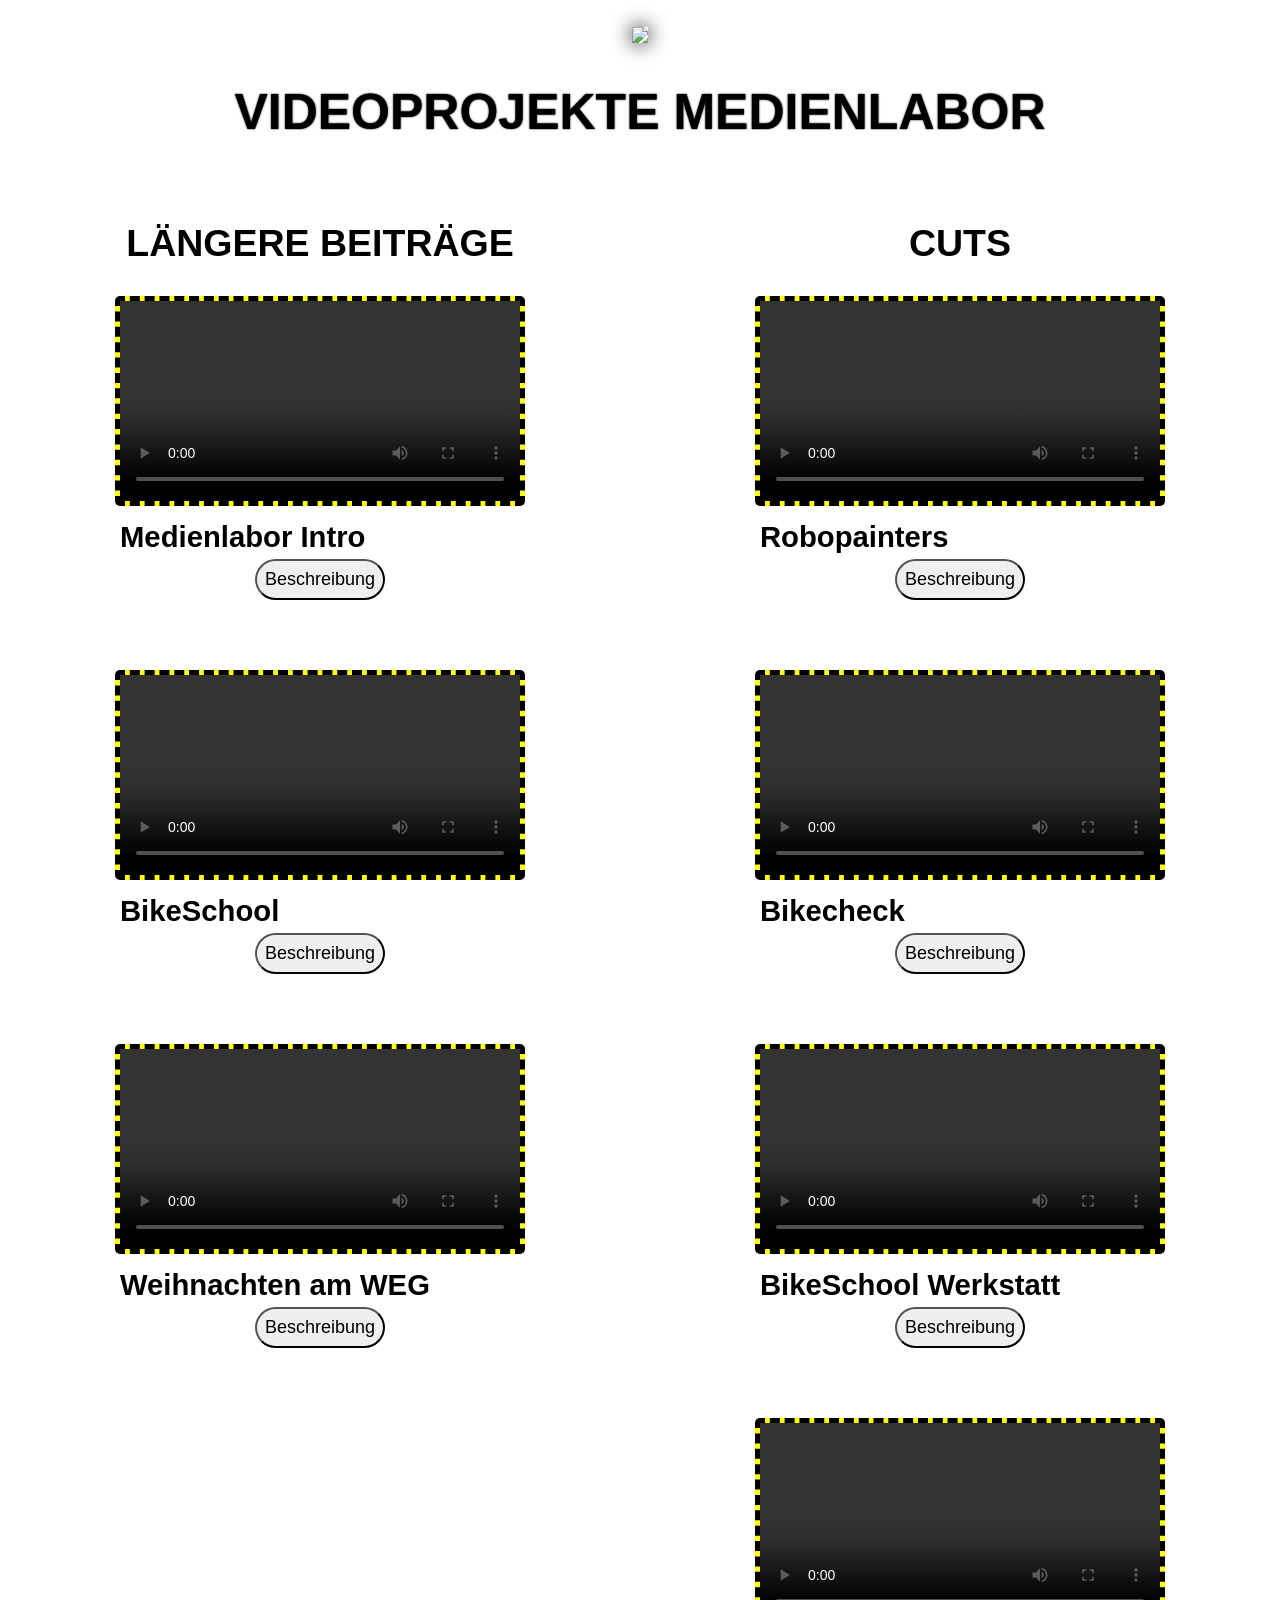
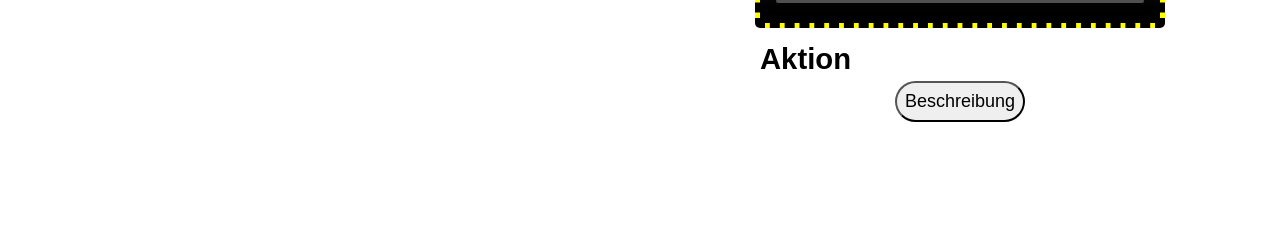
==== index.html @ 98c53531 "Add files via upload" ====
<!DOCTYPE html>
<html lang="de">
<head>
	<meta charset="utf-8">
	<meta name="viewport" content="width=device-width, initial-scale=1">
	<title>Videoprojekte Medienlabor</title>

	<link rel="stylesheet" href="styles_med.css">
</head>

<body>

<header>

	<img class="logo" src="logo.png">

	<h1>VIDEOPROJEKTE MEDIENLABOR</h1>

</header>


<main>

	<!-- LANGE VIDEOS -->
	<section class="long">

		<h2>LÄNGERE BEITRÄGE</h2>


		<!-- VIDEO BOX -->
		<div class="video-box">

			<video controls>
				<source src="vids/med-intro.m4v" type="video/mp4">
			</video>

			<h3>Medienlabor Intro</h3>

			<button class="btn">Beschreibung</button>

			<button class="close">X</button>

			<div class="description">
				<p>
					Willkommen zum Medienlabor!
				</p>
			</div>

		</div>


		<!-- VIDEO BOX -->
		<div class="video-box">

			<video controls>
				<source src="vids/b-school.m4v" type="video/mp4">
			</video>

			<h3>BikeSchool</h3>

			<button class="btn">Beschreibung</button>

			<button class="close">X</button>

			<div class="description">
				<p>
                    Bikeschool AG.
				</p>
			</div>

		</div>


		<!-- VIDEO BOX -->
		<div class="video-box">

			<video controls>
				<source src="vids/weihnachten.m4v" type="video/mp4">
			</video>

			<h3>Weihnachten am WEG</h3>

			<button class="btn">Beschreibung</button>

			<button class="close">X</button>

			<div class="description">
				<p>
					Weihnachten am Wolfgang-Ernst-Gymnasium.
				</p>
			</div>

		</div>

	</section>



	<!-- SHORTS -->
	<section class="short">

		<h2>CUTS</h2>


		<div class="video-box">

			<video controls>
				<source src="vids/robopaints.mp4" type="video/mp4">
			</video>

			<h3>Robopainters</h3>

			<button class="btn">Beschreibung</button>

			<button class="close">X</button>

			<div class="description">
				<p>
                    Robopainters, Tag der offenen Türen.       
                </p>
			</div>

		</div>



		<div class="video-box">

			<video controls>
				<source src="shorts/cut1.m4v" type="video/mp4">
			</video>

			<h3>Bikecheck</h3>

			<button class="btn">Beschreibung</button>

			<button class="close">X</button>

			<div class="description">
				<p>
					BikeCheck.
				</p>
			</div>

		</div>
		
		<div class="video-box">

			<video controls>
				<source src="shorts/cut2.m4v" type="video/mp4">
			</video>

			<h3>BikeSchool Werkstatt</h3>

			<button class="btn">Beschreibung</button>

			<button class="close">X</button>

			<div class="description">
				<p>
					BikeSchool AG Werkstatt.
				</p>
			</div>

		</div>
		
		<div class="video-box">

			<video controls>
				<source src="shorts/cut3.m4v" type="video/mp4">
			</video>

			<h3>Aktion</h3>

			<button class="btn">Beschreibung</button>

			<button class="close">X</button>

			<div class="description">
				<p>
					Aktion.
				</p>
			</div>

		</div>

	</section>

</main>

<div id="overlay"></div>

<div id="popup">
  <p>🎉 Glückwunsch! Du hast eine versteckte Überraschung gefunden!</p>
</div>

<script>

document.addEventListener('DOMContentLoaded', () => {

	const boxes = document.querySelectorAll('.video-box');

	boxes.forEach(box => {

		const btn = box.querySelector('.btn');
		const close = box.querySelector('.close');
		const des = box.querySelector('.description');

		btn.onclick = () => {

			des.style.display = 'block';
			close.style.display = 'block';
			btn.style.display = 'none';

		};

		close.onclick = () => {

			des.style.display = 'none';
			close.style.display = 'none';
			btn.style.display = 'block';

		};

	});
	
	
	const overlay = document.getElementById('overlay');
      const popup = document.getElementById('popup');

    function openPopup() {
        overlay.style.display = 'block';
        popup.style.display = 'block';
      }

    function closePopup() {
        overlay.style.display = 'none';
        popup.style.display = 'none';
      }

  // Taste "M"
    document.addEventListener('keydown', (e) => {
        if (e.key.toLowerCase() === 'm') {
        openPopup();
        }

    if (e.key === 'Escape') {
        closePopup();
    }
  });

  // Klick auf Hintergrund schließt
  overlay.addEventListener('click', closePopup);

});

</script>



</body>
</html>
---- styles_med.css ----
body {

	background-color: white;
	text-align: center;
	color: black;
	font-family: Arial;
	font-size: 25px;

	margin: 0;
	padding: 0;

}



header {

	margin-top: 20px;

}



.logo {

	width: 300px;
	box-shadow: 0 0 20px black;

}



h1 {

	text-shadow: 0 0 2px black;
	margin-bottom: 50px;

}



main {

	display: flex;
	justify-content: space-around;
	flex-wrap: wrap;

}



/* SPALTEN */

.long,
.short {

	width: 40%;
	min-height: 400px;

	background-color: white;

	border-radius: 30px;

	display: flex;
	flex-direction: column;
	align-items: center;

	padding-bottom: 50px;

}



/* VIDEO BOX */

.video-box {

	width: 100%;
	margin-bottom: 60px;

	display: flex;
	flex-direction: column;
	align-items: center;

}



/* VIDEOS */

video {

	border: 5px dashed black;

	width: 400px;
	height: 200px;

	background-color: yellow;

	border-radius: 5px;

	margin-bottom: 10px;

}



/* TITEL */

h3 {

	width: 400px;

	text-align: left;

	margin-top: 5px;
	margin-bottom: 5px;

}



/* BUTTON */

.btn {

	width: 130px;

	padding: 8px;

	font-size: 18px;

	border-radius: 50px;

	cursor: pointer;

	margin-bottom: 10px;

	transition: 0.25s;

}

.btn:hover {
	font-size: 20px;
	width: 140px;
	box-shadow: 0 0 10px black;
}



/* CLOSE BUTTON */

.close {

	display: none;

	width: 50px;

	padding: 5px;

	font-size: 20px;

	border: none;

	color: red;

	cursor: pointer;

	margin-bottom: 10px;

}



/* BESCHREIBUNG */

.description {

	display: none;

	width: 400px;

	min-height: 100px;

	border: 5px solid black;

	border-radius: 10px;

	padding: 15px;

	box-sizing: border-box;

	margin-bottom: 20px;

}

/* Hintergrund blur + dunkler overlay */
#overlay {
  	position: fixed;
  	top: 0;
  	left: 0;
  	width: 100%;
 	height: 100%;	
	background: rgba(0,0,0,0.4);
  	backdrop-filter: blur(6px);
  	display: none;
  	z-index: 999;
}

/* Popup Box */
#popup {
  	position: fixed;
  	top: 50%;
  	left: 50%;
  	transform: translate(-50%, -50%);
  	background: white;
  	padding: 30px 40px;
  	border-radius: 12px;
  	box-shadow: 0 10px 30px rgba(0,0,0,0.3);
  	font-size: 18px;
  	text-align: center;
  	display: none;
  	z-index: 1000;
  	max-width: 90%;
}

/* RESPONSIVE */

@media (max-width: 768px) {

	body {

		font-size: 16px;

	}


	main {

		flex-direction: column;
		align-items: center;

	}


	.long,
	.short {

		width: 95%;

	}


	video,
	.description,
	h3 {

		width: 90%;

		height: auto;

	}


	h1 {

		font-size: 24px;

	}


	h2 {

		font-size: 20px;

	}


	.logo {

		width: 200px;

	}

}
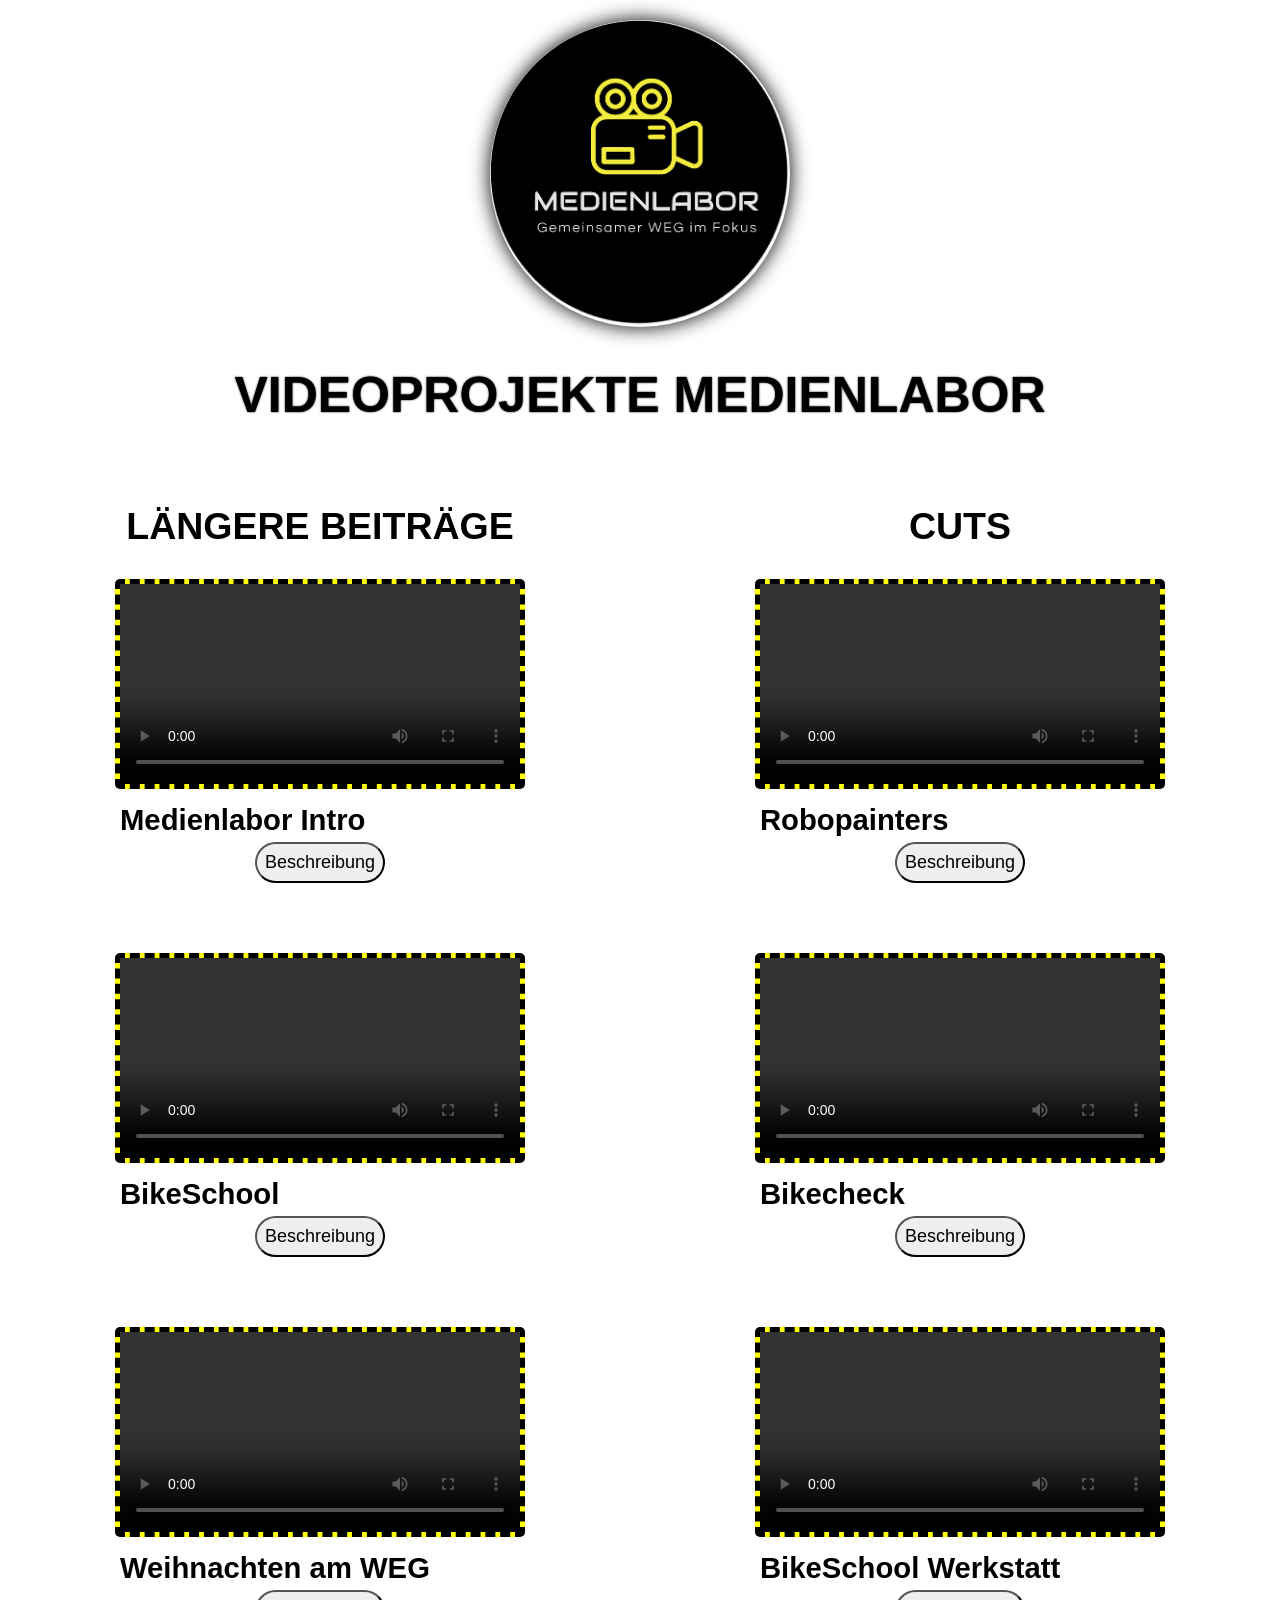
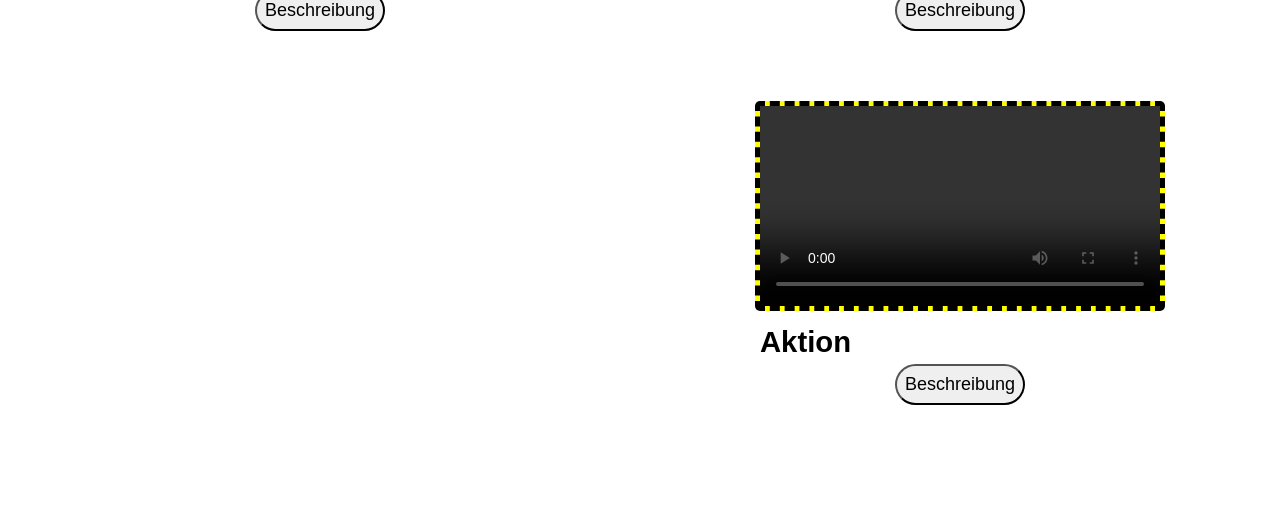
==== commit 3596b416: "Add files via upload" ====
--- a/index.html
+++ b/index.html
@@ -43,6 +43,10 @@
 			<div class="description">
 				<p>
 					Willkommen zum Medienlabor!
+					<br>
+					In diesem Video erfährst du mehr über das Medienlabor.
+					Wenn du fragen hast, melde dich gern bei jemanden aus unserem
+					Medienlabor-Team! 
 				</p>
 			</div>
 
@@ -64,7 +68,11 @@
 
 			<div class="description">
 				<p>
-                    Bikeschool AG.
+                    Bikeschool AG
+                    <br>
+                    Ein Blick hinter die Kulissen der BikeSchool AG am 
+                    Wolfgang-Ernst-Gymnasium.
+                    Hier zeigen wir Training, Technik und gemeinsame Aktionen.
 				</p>
 			</div>
 
@@ -87,6 +95,10 @@
 			<div class="description">
 				<p>
 					Weihnachten am Wolfgang-Ernst-Gymnasium.
+					<br>
+					Besonderer Besuch am Wolfgang-Ernst-Gymnasium: 
+					Der Weihnachtsmann sorgte dieses Jahr für festliche 
+					Stimmung und überraschte viele Schülerinnen und Schüler.
 				</p>
 			</div>
 
@@ -116,7 +128,9 @@
 
 			<div class="description">
 				<p>
-                    Robopainters, Tag der offenen Türen.       
+                    Die RoboPainters verbinden Technik und Kreativität: 
+                    Kleine Roboter bewegen sich mit
+                    Stiften über das Papier und erstellen eigene Kunstwerke.     
                 </p>
 			</div>
 
@@ -138,7 +152,9 @@
 
 			<div class="description">
 				<p>
-					BikeCheck.
+					Beim BikeCheck wird überprüft, 
+					ob die Fahrräder sicher und bereit für die nächste Fahrt sind. 
+					Von Bremsen bis Licht – hier zählt jedes Detail.
 				</p>
 			</div>
 
@@ -158,7 +174,8 @@
 
 			<div class="description">
 				<p>
-					BikeSchool AG Werkstatt.
+					In der BikeSchool-Werkstatt lernen Schülerinnen und Schüler,
+					Fahrräder selbst zu reparieren und richtig zu warten.
 				</p>
 			</div>
 
@@ -178,7 +195,8 @@
 
 			<div class="description">
 				<p>
-					Aktion.
+					In diesem Video siehst du wie eine Fahrt beim BikeSchool
+					aussieht.
 				</p>
 			</div>
 
--- a/styles_med.css
+++ b/styles_med.css
@@ -22,7 +22,7 @@
 
 
 .logo {
-
+	border-radius: 50%;
 	width: 300px;
 	box-shadow: 0 0 20px black;
 
@@ -182,7 +182,6 @@
 
 	min-height: 100px;
 
-	border: 5px solid black;
 
 	border-radius: 10px;
 
